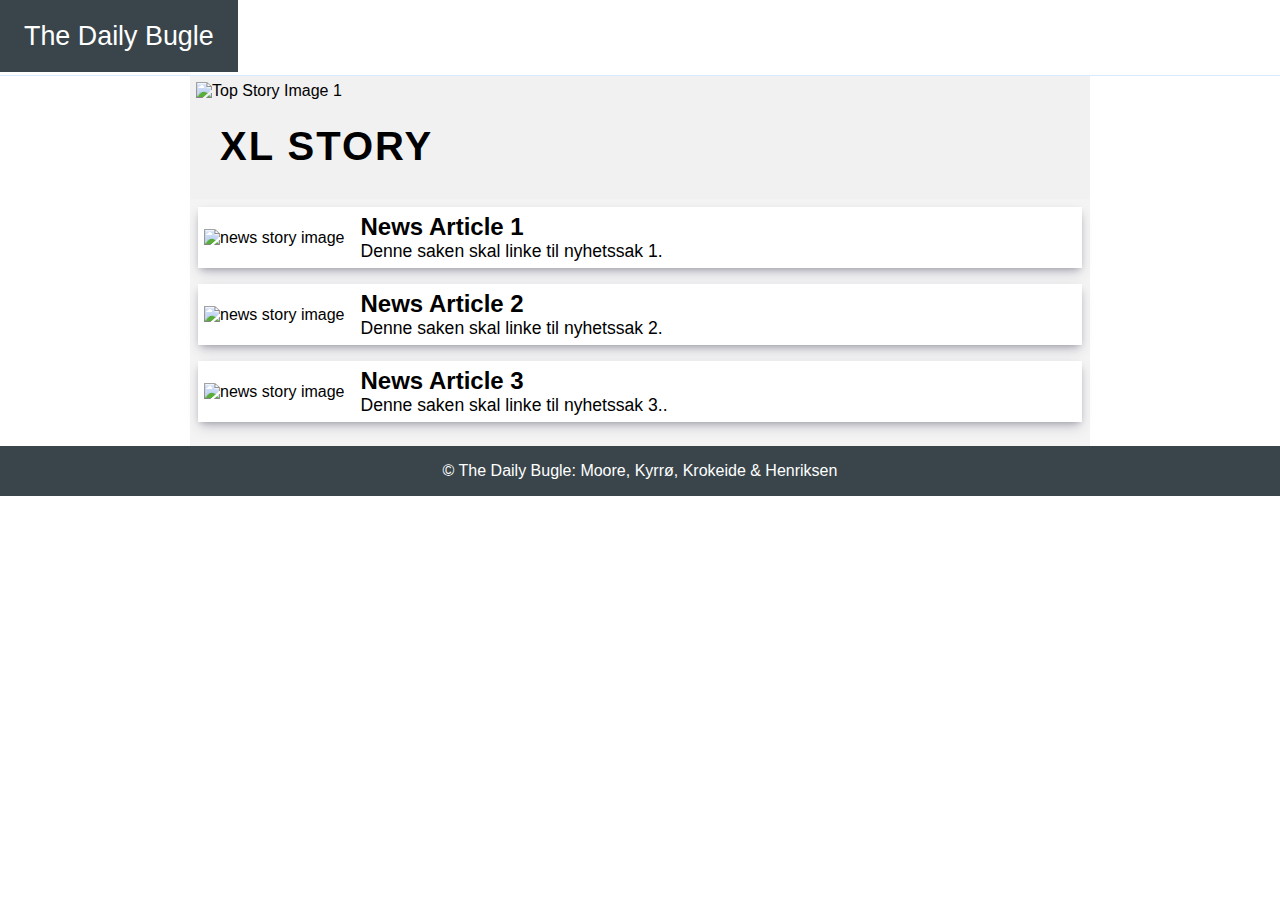
==== landingsside/index.html @ e91e93a9 "Upload landingsside, soppsaken, mobildebatten og motorsykkelsaken" ====
<!DOCTYPE html>
<html lang="en">

<head>
    <meta charset="UTF-8">
    <meta name="viewport" content="width=device-width, initial-scale=1.0">
    <title>NEWS for you here the Daily Bugle</title>
    <link rel="stylesheet" href="landing.css">
</head>

<body>
    <header>
        <a href="index.html">The Daily Bugle</a>
    </header>
    <main>

        <section id="top-story">
            <div class="top-story-wrap">
                <a href="#">
                    <div id="top-story-image">
                        <img src="https://placehold.co/800x800" alt="Top Story Image 1" class="top-story-image">
                    </div>
                    <div id="top-story-header">
                        <h2>XL STORY</h2>
                    </div>
                </a>
            </div>

        </section>
        <section id="other-news">
            <div class="story-wrap">
                <a href="#" class="news-box">
                    <div class="story-image">
                        <img src="https://placehold.co/200x200" alt="news story image">
                    </div>
                    <div class="story-header">
                        <h3>News Article 1</h3>
                        <p>Denne saken skal linke til nyhetssak 1.</p>
                    </div>
                </a>
                <a href="#" class="news-box">
                    <div class="story-image">
                        <img src="https://placehold.co/200x200" alt="news story image">
                    </div>
                    <div class="story-header">
                        <h3>News Article 2</h3>
                        <p>Denne saken skal linke til nyhetssak 2.</p>
                    </div>
                </a>
                <a href="#" class="news-box">
                    <div class="story-image">
                        <img src="https://placehold.co/200x200" alt="news story image">
                    </div>
                    <div class="story-header">
                        <h3>News Article 3</h3>
                        <p>Denne saken skal linke til nyhetssak 3..</p>
                    </div>
                </a>
            </div>
        </section>
    </main>
    <footer>
        <p>© The Daily Bugle: Moore, Kyrrø, Krokeide & Henriksen</p>
    </footer>
    <script src="landing.js"></script>
</body>

</html>
---- landingsside/landing.css ----
/*********************************************
 *  Landing Styling
 *********************************************/

* {
    margin: 0;
    padding: 0;
    box-sizing: border-box;
}

body {
    font-family: Arial, sans-serif;
    margin: 0;
    padding: 0;
}

header {
    background-color: #FFF;
    border-bottom: 1px solid #d9e9ff;
    color: #061629;
    font-size: 1rem;
    line-height: 3.75rem
}

header a {
    display: inline-flex;
    align-items: center;
    background: #459677;
    color: #fff;
    text-decoration: none;
    font-size: 1.2em;

    margin-right: 1rem;
    padding: 0 1rem;
}



/************************** top news story ********* */

#top-story {
    background-color: #f1f1f1;
    
    max-width: 1000px;
    margin: 0 auto;
    height: auto;

}
.top-story-wrap{
    display: flex;
    flex-direction: column;
    justify-content: center;
    padding: 6px;
}

.top-story-wrap a {
    text-decoration: none;
    color: #000;
}

#top-story-image {
    width: 100%;
    height: auto;
    display: flex;
    justify-content: center;
    
}

#top-story-header {
    width: 100%;
    height: auto;
    padding: 1rem 0;
    text-align: center;
}

#top-story-header h2 {
    font-size: 1.5em;
}

.top-story-image {
    width: 100%;
    height: auto;
    object-fit: cover;
}

/************************** other news story ********* */

#other-news {
    background-color: #f4f4f4;
    margin: 0 auto;
    width: 100%;
    height: auto;

    display: flex;
    flex-direction: column;
}

.story-wrap {
    display: flex;
    flex-direction: column;
    padding: 6px;
}

.story-wrap a {
    text-decoration: none;
    color: #000;
}

.news-box {
    background-color: #fff;
    box-shadow: rgba(50, 50, 93, 0.25) 0px 6px 12px -2px, rgba(0, 0, 0, 0.3) 0px 3px 7px -3px;
    padding: 6px;
    margin-bottom: 1rem;

    display: flex;
    align-items: center;
}

.story-image {
    width: 100%;
    height: auto;
    object-fit: cover;
}

.story-header {
    text-align: left;
}

.story-header h3 {
    font-size: 1.3em;
}

.story-header p {
    font-size: 1.1em;
}

/************** FOOTER ************/

footer {
    margin: 0;
    padding: 1rem;
    position: static;
    bottom: 0;
    width: 100%;
    background-color: #39454b;
    color: white;
    display: flex;
    justify-content: center;
    align-items: center;
}

/*********************************************
 *  iPad Styling (min-width: 768px)
 *********************************************/

 @media (min-width: 768px) {
    header {
        font-size: 1.1rem;
        line-height: 4rem;
    }

    header a {
        font-size: 1.3em;
        margin-right: 1.5rem;
        padding: 0 1.2rem;
    }

    #top-story {
        max-width: 900px;
        padding: 0;
    }

    #top-story-image {
        max-height: 600px;
    }

    .top-story-image {
        height: auto;
    }

    #top-story-header {
        padding: 1.5rem;
        text-align: left;
    }

    #top-story-header h2 {
        font-size: 2.5em;
        letter-spacing: 2px;
    }

    #other-news {
        margin: 0 auto;
        max-width: 900px;
    }

    .story-wrap {
        padding: 8px;
        flex-direction: row;
        flex-wrap: wrap;
        justify-content: space-between;
        align-items: center;
    }

    .news-box {
        margin-bottom: 1rem;
        width: 100%;
    }

    .story-image {
        width: auto;
    }

    .story-image img {
        width: 100%;
        height: auto;
    }

    .story-header {
        text-align: left;
        padding-left: 1rem;
    }
    
    .story-header h3 {
        font-size: 1.5em;
    }
    
    .story-header p {
        font-size: 1.1em;
    }
}

/*********************************************
 *  Desktop Styling (min-width: 1000px)
 *********************************************/

@media (min-width: 1000px) {
    header {
        font-size: 1.2rem;
        line-height: 4.5rem;
    }

    header a {
        font-size: 1.4em;
        margin-right: 2rem;
        padding: 0 1.5rem;
        transition: background 0.3s;
    }

    header a:hover {
        background: #39454b;
    }

    #top-story {
        padding: 0;
        // har med seg en max-bredde 900px fra ipad
    }

    #top-story-header h2:hover {
        text-decoration: underline;
    }
    
    .story-header:hover {
        text-decoration: underline;
    }

    #top-story-image {
        max-height: 700px;
    }

   
    #news-box {
        margin: 0 auto;
        max-width: 900px;
        cursor: pointer;
    }
  
}
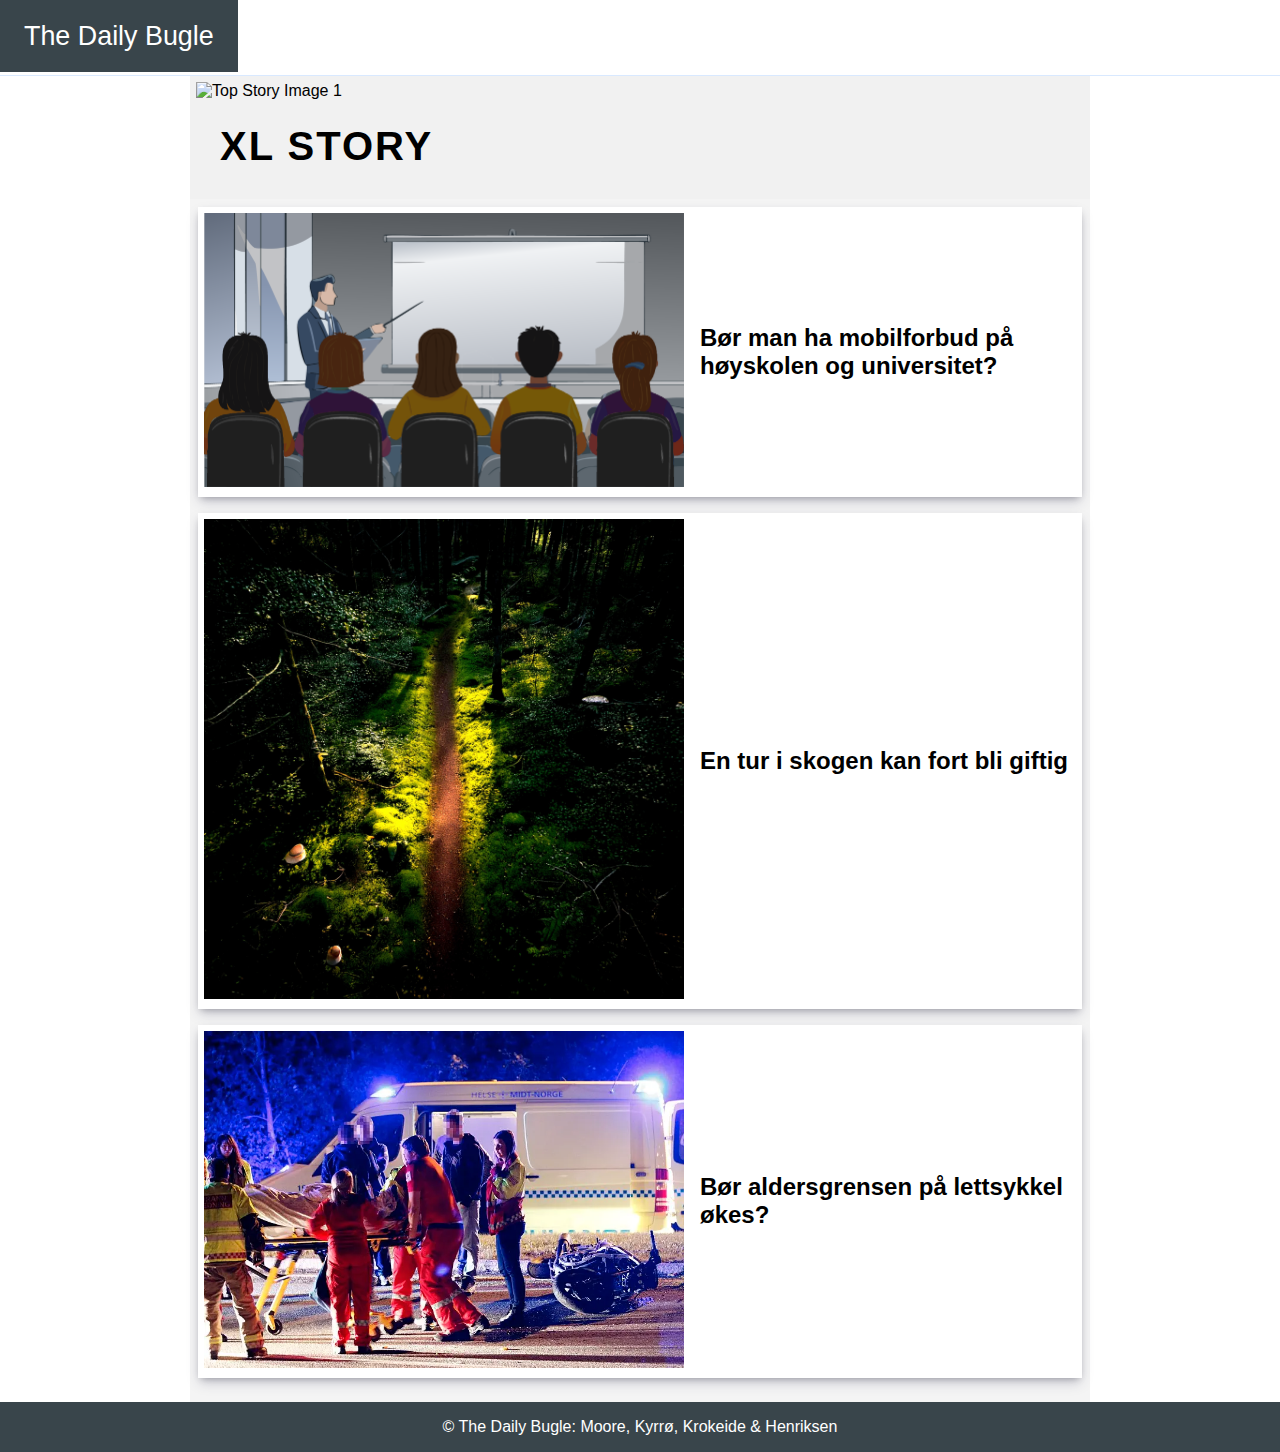
==== commit 3f86b396: "Satt på bilder og lenker til landingssiden" ====
--- a/landingsside/index.html
+++ b/landingsside/index.html
@@ -16,7 +16,7 @@
 
         <section id="top-story">
             <div class="top-story-wrap">
-                <a href="#">
+                <a href="/XL-story/index.html">
                     <div id="top-story-image">
                         <img src="https://placehold.co/800x800" alt="Top Story Image 1" class="top-story-image">
                     </div>
@@ -29,31 +29,31 @@
         </section>
         <section id="other-news">
             <div class="story-wrap">
-                <a href="#" class="news-box">
+                <a href="/mobildebatten/index.html" class="news-box">
                     <div class="story-image">
-                        <img src="https://placehold.co/200x200" alt="news story image">
+                        <img src="/mobildebatten/IMG/study.png" alt="Students studying with mobile phones">
                     </div>
                     <div class="story-header">
-                        <h3>News Article 1</h3>
-                        <p>Denne saken skal linke til nyhetssak 1.</p>
+                        <h3>Bør man ha mobilforbud på høyskolen og universitet?</h3>
+                        
                     </div>
                 </a>
-                <a href="#" class="news-box">
+                <a href="/soppsaken/index.html" class="news-box">
                     <div class="story-image">
-                        <img src="https://placehold.co/200x200" alt="news story image">
+                        <img src="/soppsaken/IMG/aviewforest.jpg" alt="A view of a forest">
                     </div>
                     <div class="story-header">
-                        <h3>News Article 2</h3>
-                        <p>Denne saken skal linke til nyhetssak 2.</p>
+                        <h3>En tur i skogen kan fort bli giftig</h3>
+                        
                     </div>
                 </a>
-                <a href="#" class="news-box">
+                <a href="/motorsykkel/index.html" class="news-box">
                     <div class="story-image">
-                        <img src="https://placehold.co/200x200" alt="news story image">
+                        <img src="/motorsykkel/IMG/73b04d29-a48e-4187-b644-3605c08c87bc.webp" alt="news story image">
                     </div>
                     <div class="story-header">
-                        <h3>News Article 3</h3>
-                        <p>Denne saken skal linke til nyhetssak 3..</p>
+                        <h3>Bør aldersgrensen på lettsykkel økes?</h3>
+                        
                     </div>
                 </a>
             </div>
--- a/landingsside/landing.css
+++ b/landingsside/landing.css
@@ -212,7 +212,7 @@
     }
 
     .story-image img {
-        width: 100%;
+        width: 30rem;
         height: auto;
     }
 
@@ -253,7 +253,7 @@
 
     #top-story {
         padding: 0;
-        // har med seg en max-bredde 900px fra ipad
+        /* har med seg en max-bredde 900px fra ipad */
     }
 
     #top-story-header h2:hover {
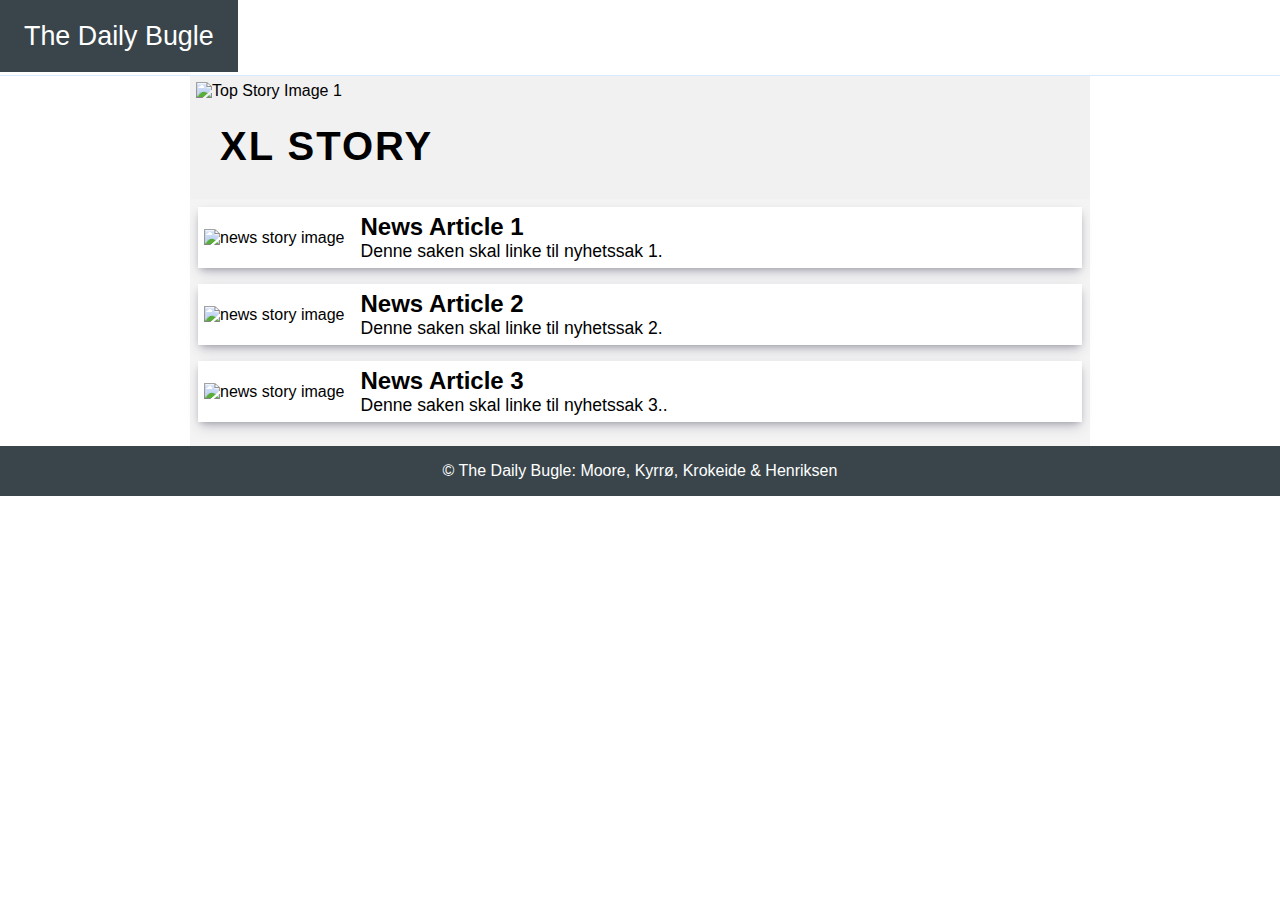
==== commit 9c8164f7: "outro heart beat end" ====
--- a/landingsside/index.html
+++ b/landingsside/index.html
@@ -16,9 +16,9 @@
 
         <section id="top-story">
             <div class="top-story-wrap">
-                <a href="/XL-story/index.html">
+                <a href="#">
                     <div id="top-story-image">
-                        <img src="https://placehold.co/800x800" alt="Top Story Image 1" class="top-story-image">
+                        <img src="https://placehold.co/400x800" alt="Top Story Image 1" class="top-story-image">
                     </div>
                     <div id="top-story-header">
                         <h2>XL STORY</h2>
@@ -29,31 +29,31 @@
         </section>
         <section id="other-news">
             <div class="story-wrap">
-                <a href="/mobildebatten/index.html" class="news-box">
+                <a href="#" class="news-box">
                     <div class="story-image">
-                        <img src="/mobildebatten/IMG/study.png" alt="Students studying with mobile phones">
+                        <img src="https://placehold.co/200x200" alt="news story image">
                     </div>
                     <div class="story-header">
-                        <h3>Bør man ha mobilforbud på høyskolen og universitet?</h3>
-                        
+                        <h3>News Article 1</h3>
+                        <p>Denne saken skal linke til nyhetssak 1.</p>
                     </div>
                 </a>
-                <a href="/soppsaken/index.html" class="news-box">
+                <a href="#" class="news-box">
                     <div class="story-image">
-                        <img src="/soppsaken/IMG/aviewforest.jpg" alt="A view of a forest">
+                        <img src="https://placehold.co/200x200" alt="news story image">
                     </div>
                     <div class="story-header">
-                        <h3>En tur i skogen kan fort bli giftig</h3>
-                        
+                        <h3>News Article 2</h3>
+                        <p>Denne saken skal linke til nyhetssak 2.</p>
                     </div>
                 </a>
-                <a href="/motorsykkel/index.html" class="news-box">
+                <a href="#" class="news-box">
                     <div class="story-image">
-                        <img src="/motorsykkel/IMG/73b04d29-a48e-4187-b644-3605c08c87bc.webp" alt="news story image">
+                        <img src="https://placehold.co/200x200" alt="news story image">
                     </div>
                     <div class="story-header">
-                        <h3>Bør aldersgrensen på lettsykkel økes?</h3>
-                        
+                        <h3>News Article 3</h3>
+                        <p>Denne saken skal linke til nyhetssak 3..</p>
                     </div>
                 </a>
             </div>
--- a/landingsside/landing.css
+++ b/landingsside/landing.css
@@ -3,7 +3,7 @@
  *  Landing Styling
  *********************************************/
 
-* {
+ * {
     margin: 0;
     padding: 0;
     box-sizing: border-box;
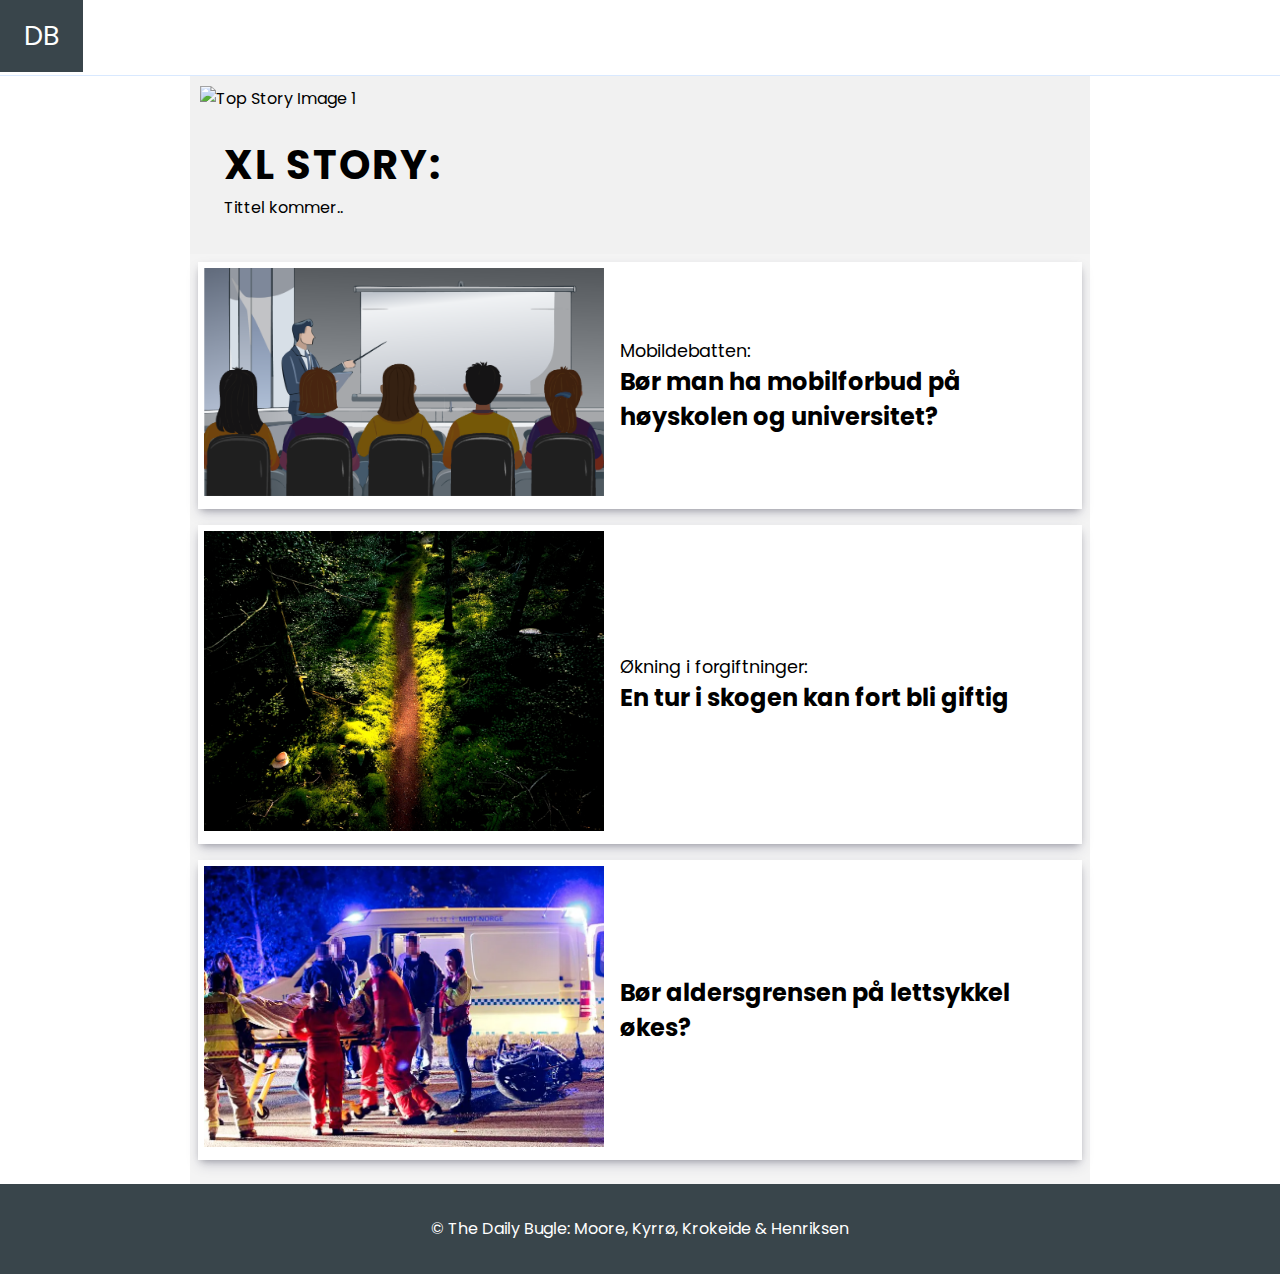
==== commit ca3644eb: "responsivitet" ====
--- a/landingsside/index.html
+++ b/landingsside/index.html
@@ -10,18 +10,19 @@
 
 <body>
     <header>
-        <a href="index.html">The Daily Bugle</a>
+        <a href="index.html">DB</a>
     </header>
+
     <main>
-
         <section id="top-story">
             <div class="top-story-wrap">
-                <a href="#">
+                <a href="/XL-story/index.html">
                     <div id="top-story-image">
-                        <img src="https://placehold.co/400x800" alt="Top Story Image 1" class="top-story-image">
+                        <img src="https://placehold.co/400x400.png" alt="Top Story Image 1" class="top-story-image">
                     </div>
                     <div id="top-story-header">
-                        <h2>XL STORY</h2>
+                        <h2>XL STORY:</h2>
+                        <p>Tittel kommer..</p>
                     </div>
                 </a>
             </div>
@@ -29,31 +30,30 @@
         </section>
         <section id="other-news">
             <div class="story-wrap">
-                <a href="#" class="news-box">
+                <a href="/mobildebatten/index.html" class="news-box">
                     <div class="story-image">
-                        <img src="https://placehold.co/200x200" alt="news story image">
+                        <img src="/mobildebatten/IMG/study.png" alt="Students studying with mobile phones">
                     </div>
                     <div class="story-header">
-                        <h3>News Article 1</h3>
-                        <p>Denne saken skal linke til nyhetssak 1.</p>
+                        <p>Mobildebatten:</p>
+                        <h3>Bør man ha mobilforbud på høyskolen og universitet?</h3>
                     </div>
                 </a>
-                <a href="#" class="news-box">
+                <a href="/soppsaken/index.html" class="news-box">
                     <div class="story-image">
-                        <img src="https://placehold.co/200x200" alt="news story image">
+                        <img src="/soppsaken/IMG/aviewforest.jpg" alt="A view of a forest">
                     </div>
                     <div class="story-header">
-                        <h3>News Article 2</h3>
-                        <p>Denne saken skal linke til nyhetssak 2.</p>
+                        <p>Økning i forgiftninger:</p>
+                        <h3>En tur i skogen kan fort bli giftig</h3>
                     </div>
                 </a>
-                <a href="#" class="news-box">
+                <a href="/motorsykkel/index.html" class="news-box">
                     <div class="story-image">
-                        <img src="https://placehold.co/200x200" alt="news story image">
+                        <img src="/motorsykkel/IMG/73b04d29-a48e-4187-b644-3605c08c87bc.webp" alt="news story image">
                     </div>
                     <div class="story-header">
-                        <h3>News Article 3</h3>
-                        <p>Denne saken skal linke til nyhetssak 3..</p>
+                        <h3>Bør aldersgrensen på lettsykkel økes?</h3>
                     </div>
                 </a>
             </div>
--- a/landingsside/landing.css
+++ b/landingsside/landing.css
@@ -2,6 +2,8 @@
 /*********************************************
  *  Landing Styling
  *********************************************/
+
+ @import url('https://fonts.googleapis.com/css2?family=Poppins:ital,wght@0,100;0,200;0,300;0,400;0,500;0,600;0,700;0,800;0,900;1,100;1,200;1,300;1,400;1,500;1,600;1,700;1,800;1,900&display=swap');
 
  * {
     margin: 0;
@@ -10,7 +12,7 @@
 }
 
 body {
-    font-family: Arial, sans-serif;
+    font-family: 'Poppins', sans-serif;
     margin: 0;
     padding: 0;
 }
@@ -61,7 +63,9 @@
 
 #top-story-image {
     width: 100%;
-    height: auto;
+    max-width: 400px;
+    height: auto;
+    max-height: 400px;
     display: flex;
     justify-content: center;
     
@@ -114,17 +118,31 @@
     margin-bottom: 1rem;
 
     display: flex;
-    align-items: center;
+    align-items: left;
+    flex-direction: column;
 }
 
 .story-image {
     width: 100%;
-    height: auto;
+    
+}
+
+.story-image img {
+    width: 100%;
+    height: auto;
+    max-height: 250px;
     object-fit: cover;
-}
+}  
 
 .story-header {
-    text-align: left;
+    display: flex;
+    flex-direction: column;
+    justify-content: left;
+    align-items: left;
+    width: 100%;
+
+    padding: 1rem;
+
 }
 
 .story-header h3 {
@@ -138,17 +156,19 @@
 /************** FOOTER ************/
 
 footer {
+    font: arial, sans-serif;
     margin: 0;
     padding: 1rem;
     position: static;
     bottom: 0;
-    width: 100%;
+    max-width: 100%;
+    height: 10vh;
     background-color: #39454b;
     color: white;
     display: flex;
     justify-content: center;
     align-items: center;
-}
+  }
 
 /*********************************************
  *  iPad Styling (min-width: 768px)
@@ -171,8 +191,13 @@
         padding: 0;
     }
 
+    .top-story-wrap {
+        padding: 10px;
+    }
+
     #top-story-image {
-        max-height: 600px;
+        max-width: 800px;
+        max-height: 500px;
     }
 
     .top-story-image {
@@ -189,6 +214,7 @@
         letter-spacing: 2px;
     }
 
+    
     #other-news {
         margin: 0 auto;
         max-width: 900px;
@@ -203,26 +229,34 @@
     }
 
     .news-box {
+        flex-direction: row;
+        align-items: center;
         margin-bottom: 1rem;
         width: 100%;
     }
 
     .story-image {
-        width: auto;
+        width: 100%;
+        max-width: 400px;
+        justify-content: left;
     }
 
     .story-image img {
-        width: 30rem;
+        width: 100%;
+        max-width: 400px;
         height: auto;
+        max-height: 300px;
+        object-fit: cover;
     }
 
     .story-header {
+        width: 50%;
         text-align: left;
-        padding-left: 1rem;
     }
     
     .story-header h3 {
         font-size: 1.5em;
+
     }
     
     .story-header p {
@@ -234,7 +268,8 @@
  *  Desktop Styling (min-width: 1000px)
  *********************************************/
 
-@media (min-width: 1000px) {
+@media (min-width: 1100px) {
+
     header {
         font-size: 1.2rem;
         line-height: 4.5rem;
@@ -256,19 +291,24 @@
         /* har med seg en max-bredde 900px fra ipad */
     }
 
+    #top-story-image {
+        max-width: 900px;
+        max-height: 600px;
+    }
+
     #top-story-header h2:hover {
         text-decoration: underline;
     }
-    
-    .story-header:hover {
+
+    .story-header h3:hover {
         text-decoration: underline;
     }
 
-    #top-story-image {
-        max-height: 700px;
-    }
-
-   
+
+    .story-header h3 {
+        font-size: 1.5rem;
+    }
+
     #news-box {
         margin: 0 auto;
         max-width: 900px;
